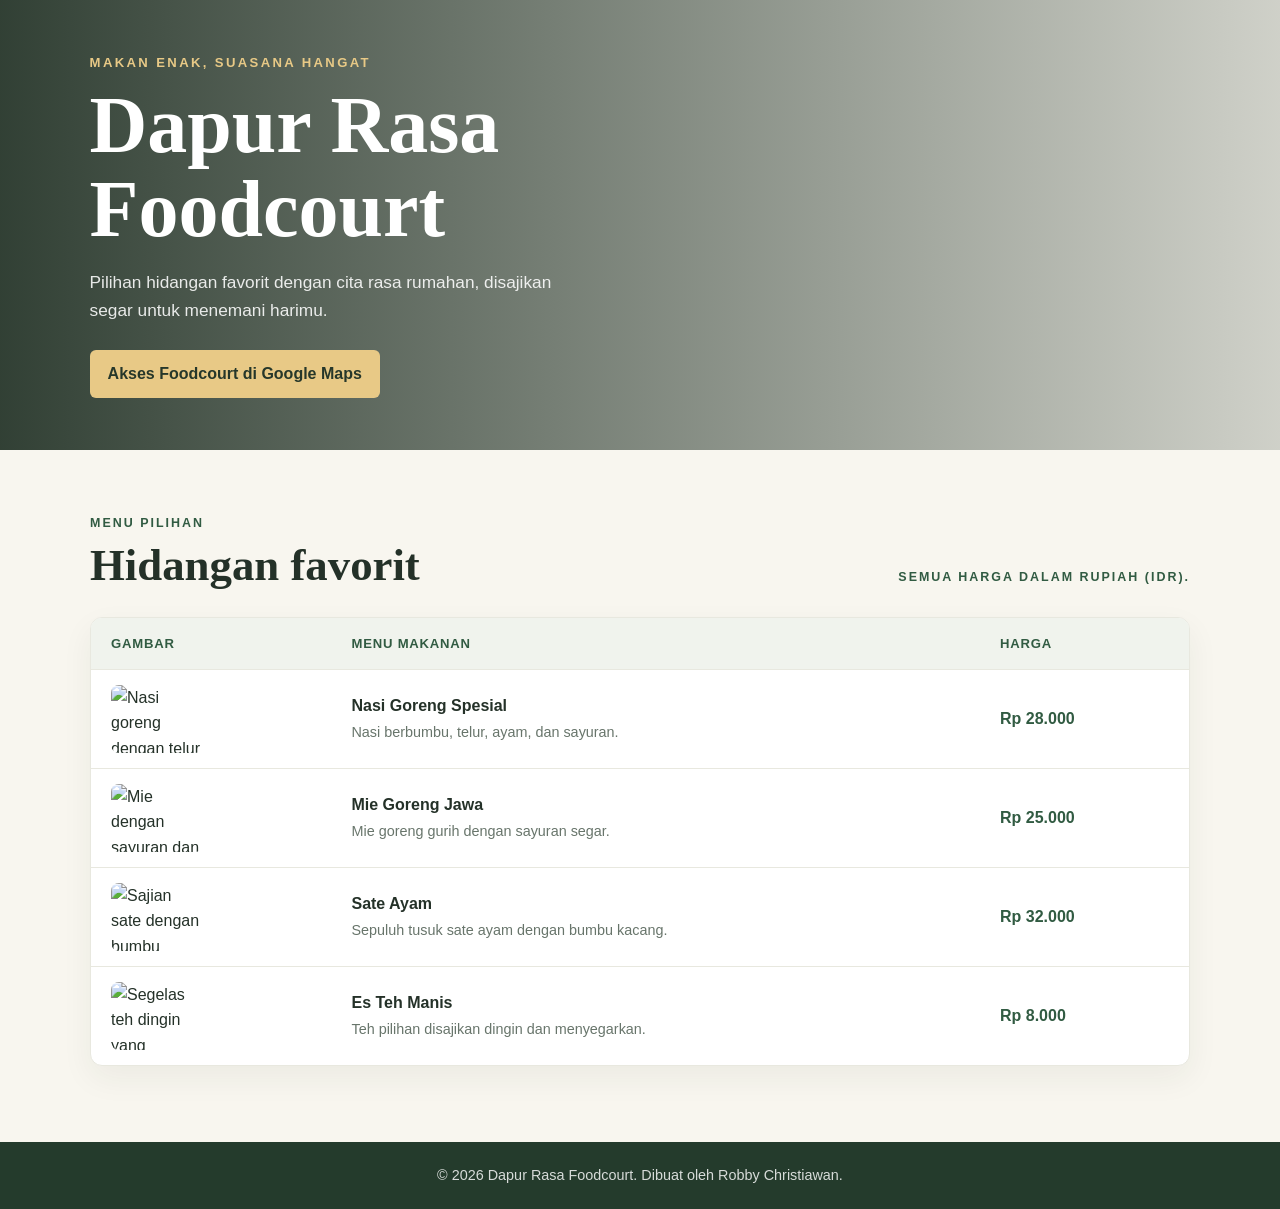
==== tugas1.html @ 1fea40bf "first commit" ====
<!DOCTYPE html>
<html lang="id">
<head>
  <meta charset="UTF-8">
  <meta name="viewport" content="width=device-width, initial-scale=1.0">
  <meta name="description" content="Jelajahi menu pilihan Dapur Rasa Foodcourt.">
  <title>Dapur Rasa Foodcourt</title>
  <style>
    :root {
      color-scheme: light;
      --ink: #243128;
      --muted: #68756b;
      --green: #315b42;
      --cream: #f8f6ef;
      --line: #e8e8df;
    }

    * {
      box-sizing: border-box;
    }

    body {
      margin: 0;
      background: var(--cream);
      color: var(--ink);
      font-family: "Segoe UI", Arial, sans-serif;
      line-height: 1.6;
    }

    .hero {
      min-height: 390px;
      display: grid;
      align-items: center;
      padding: 52px max(7vw, 24px);
      color: white;
      background:
        linear-gradient(90deg, rgba(22, 39, 27, .88), rgba(22, 39, 27, .18)),
        url("https://images.unsplash.com/photo-1547592180-85f173990554?auto=format&fit=crop&w=1800&q=85") center 52% / cover;
    }

    .hero-content {
      width: min(100%, 620px);
    }

    .eyebrow {
      margin: 0 0 10px;
      color: #e8c986;
      font-size: .82rem;
      font-weight: 700;
      letter-spacing: .18em;
      text-transform: uppercase;
    }

    h1 {
      margin: 0;
      font-family: Georgia, "Times New Roman", serif;
      font-size: clamp(2.7rem, 7vw, 5rem);
      line-height: 1.05;
    }

    .hero-content > p:not(.eyebrow) {
      max-width: 480px;
      margin: 18px 0 26px;
      color: rgba(255, 255, 255, .88);
      font-size: 1.08rem;
    }

    .location-link {
      display: inline-block;
      padding: 11px 18px;
      border-radius: 6px;
      background: #e8c986;
      color: #26372a;
      font-weight: 700;
      text-decoration: none;
      transition: background-color .2s ease, transform .2s ease;
    }

    .location-link:hover {
      background: #f3d99f;
      transform: translateY(-2px);
    }

    main {
      width: min(1100px, calc(100% - 40px));
      margin: 64px auto 76px;
    }

    .section-heading {
      display: flex;
      align-items: end;
      justify-content: space-between;
      gap: 20px;
      margin-bottom: 24px;
    }

    .section-heading p {
      margin: 0 0 5px;
      color: var(--green);
      font-size: .78rem;
      font-weight: 700;
      letter-spacing: .16em;
      text-transform: uppercase;
    }

    h2 {
      margin: 0;
      font-family: Georgia, "Times New Roman", serif;
      font-size: clamp(2rem, 4vw, 2.8rem);
      line-height: 1.2;
    }

    .section-note {
      margin: 0 0 4px;
      color: var(--muted);
      font-size: .92rem;
    }

    .table-wrap {
      overflow-x: auto;
      border: 1px solid var(--line);
      border-radius: 12px;
      background: white;
      box-shadow: 0 12px 32px rgba(36, 49, 40, .06);
    }

    table {
      width: 100%;
      border-collapse: collapse;
      text-align: left;
    }

    caption {
      padding: 0;
      clip: rect(0, 0, 0, 0);
      clip-path: inset(50%);
      height: 1px;
      overflow: hidden;
      position: absolute;
      white-space: nowrap;
      width: 1px;
    }

    th,
    td {
      padding: 15px 20px;
      border-bottom: 1px solid var(--line);
      vertical-align: middle;
    }

    thead th {
      background: #f0f3ed;
      color: var(--green);
      font-size: .82rem;
      letter-spacing: .06em;
      text-transform: uppercase;
    }

    tbody tr:last-child td {
      border-bottom: 0;
    }

    tbody tr:hover {
      background: #fcfcf8;
    }

    .menu-photo {
      display: block;
      width: 92px;
      height: 68px;
      border-radius: 8px;
      object-fit: cover;
    }

    .menu-name {
      display: block;
      font-weight: 700;
    }

    .menu-description {
      display: block;
      margin-top: 3px;
      color: var(--muted);
      font-size: .9rem;
    }

    .price {
      color: var(--green);
      font-weight: 700;
      white-space: nowrap;
    }

    footer {
      padding: 22px 20px;
      background: #243b2c;
      color: rgba(255, 255, 255, .82);
      text-align: center;
      font-size: .9rem;
    }

    footer p {
      margin: 0;
    }

    @media (max-width: 620px) {
      .hero {
        min-height: 360px;
      }

      main {
        width: min(100% - 28px, 1100px);
        margin: 46px auto 56px;
      }

      .section-heading {
        display: block;
      }

      .section-note {
        margin-top: 9px;
      }

      th,
      td {
        padding: 12px;
      }

      .menu-photo {
        width: 72px;
        height: 58px;
      }
    }
  </style>
</head>
<body>
  <header class="hero">
    <div class="hero-content">
      <p class="eyebrow">Makan enak, suasana hangat</p>
      <h1>Dapur Rasa<br>Foodcourt</h1>
      <p>Pilihan hidangan favorit dengan cita rasa rumahan, disajikan segar untuk menemani harimu.</p>
      <a class="location-link" href="https://www.google.com/maps/search/?api=1&amp;query=foodcourt+terdekat" target="_blank" rel="noopener noreferrer">
        Akses Foodcourt di Google Maps
      </a>
    </div>
  </header>

  <main id="menu">
    <section aria-labelledby="menu-title">
      <div class="section-heading">
        <div>
          <p>Menu pilihan</p>
          <h2 id="menu-title">Hidangan favorit</h2>
        </div>
        <p class="section-note">Semua harga dalam Rupiah (IDR).</p>
      </div>

      <div class="table-wrap">
        <table>
          <caption>Daftar menu makanan, deskripsi, dan harga Dapur Rasa Foodcourt</caption>
          <thead>
            <tr>
              <th scope="col">Gambar</th>
              <th scope="col">Menu makanan</th>
              <th scope="col">Harga</th>
            </tr>
          </thead>
          <tbody>
            <tr>
              <td>
                <img class="menu-photo" src="https://images.unsplash.com/photo-1603133872878-684f208fb84b?auto=format&amp;fit=crop&amp;w=240&amp;h=180&amp;q=80" alt="Nasi goreng dengan telur dan sayuran" loading="lazy">
              </td>
              <td>
                <span class="menu-name">Nasi Goreng Spesial</span>
                <span class="menu-description">Nasi berbumbu, telur, ayam, dan sayuran.</span>
              </td>
              <td class="price">Rp 28.000</td>
            </tr>
            <tr>
              <td>
                <img class="menu-photo" src="https://images.unsplash.com/photo-1585032226651-759b368d7246?auto=format&amp;fit=crop&amp;w=240&amp;h=180&amp;q=80" alt="Mie dengan sayuran dan taburan pelengkap" loading="lazy">
              </td>
              <td>
                <span class="menu-name">Mie Goreng Jawa</span>
                <span class="menu-description">Mie goreng gurih dengan sayuran segar.</span>
              </td>
              <td class="price">Rp 25.000</td>
            </tr>
            <tr>
              <td>
                <img class="menu-photo" src="https://images.unsplash.com/photo-1529563021893-cc83c992d75d?auto=format&amp;fit=crop&amp;w=240&amp;h=180&amp;q=80" alt="Sajian sate dengan bumbu kacang" loading="lazy">
              </td>
              <td>
                <span class="menu-name">Sate Ayam</span>
                <span class="menu-description">Sepuluh tusuk sate ayam dengan bumbu kacang.</span>
              </td>
              <td class="price">Rp 32.000</td>
            </tr>
            <tr>
              <td>
                <img class="menu-photo" src="https://images.unsplash.com/photo-1556679343-c7306c1976bc?auto=format&amp;fit=crop&amp;w=240&amp;h=180&amp;q=80" alt="Segelas teh dingin yang menyegarkan" loading="lazy">
              </td>
              <td>
                <span class="menu-name">Es Teh Manis</span>
                <span class="menu-description">Teh pilihan disajikan dingin dan menyegarkan.</span>
              </td>
              <td class="price">Rp 8.000</td>
            </tr>
          </tbody>
        </table>
      </div>
    </section>
  </main>

  <footer>
    <p>&copy; 2026 Dapur Rasa Foodcourt. Dibuat oleh Robby Christiawan.</p>
  </footer>
</body>
</html>
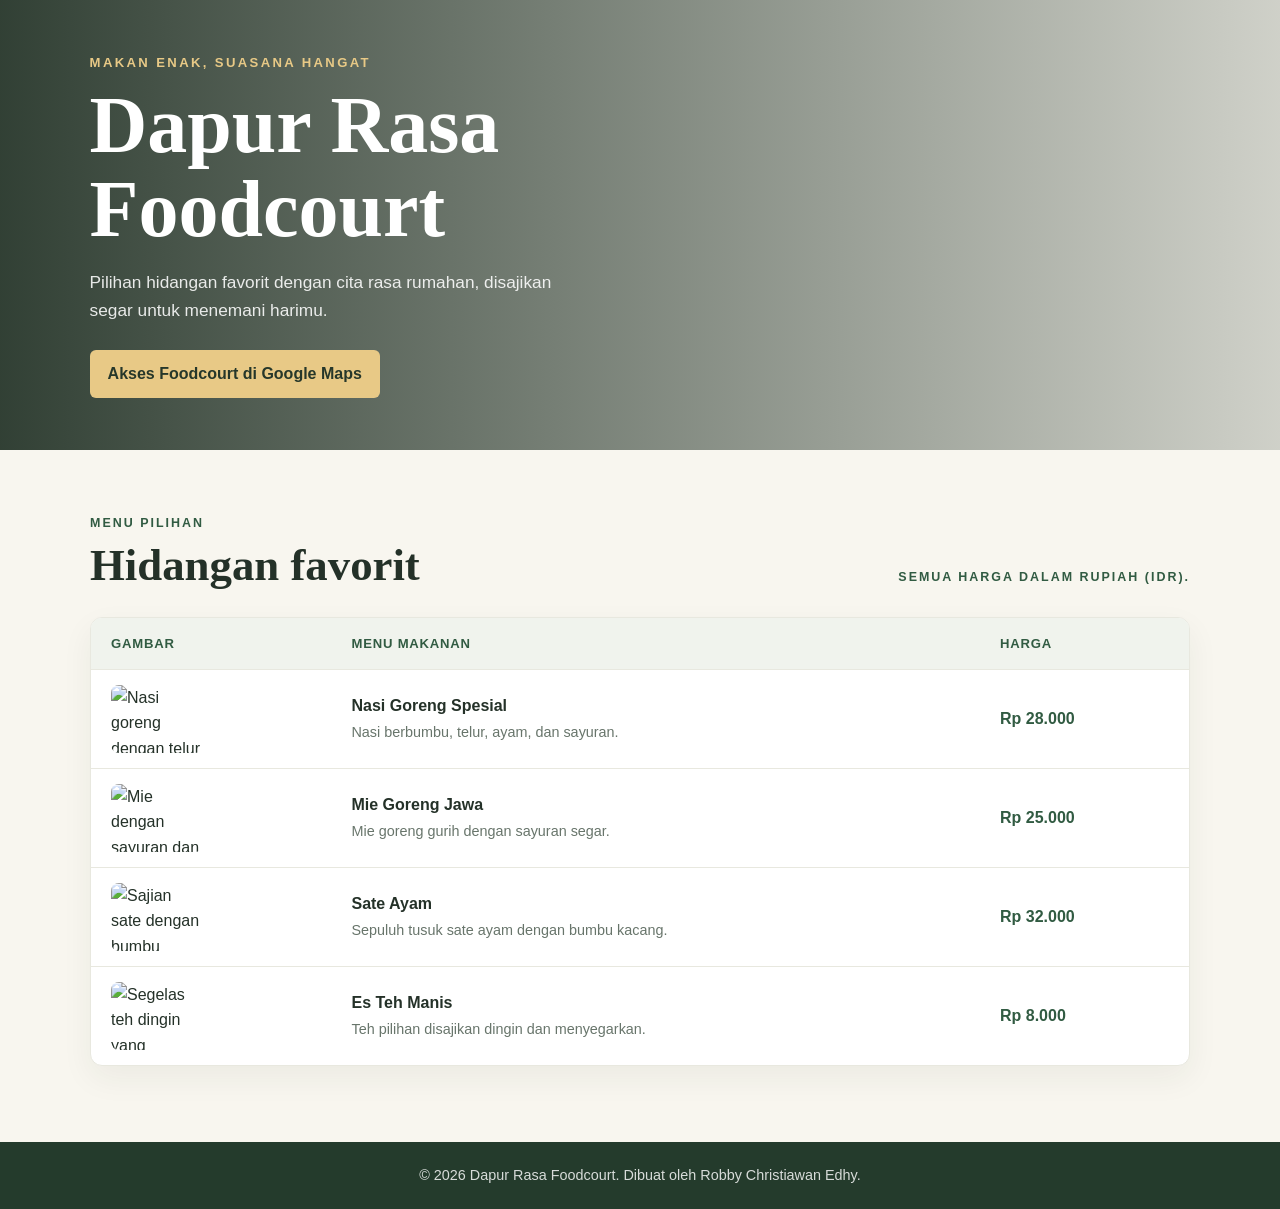
==== commit 68a333ae: "penggantian nama" ====
--- a/tugas1.html
+++ b/tugas1.html
@@ -312,7 +312,7 @@
   </main>
 
   <footer>
-    <p>&copy; 2026 Dapur Rasa Foodcourt. Dibuat oleh Robby Christiawan.</p>
+    <p>&copy; 2026 Dapur Rasa Foodcourt. Dibuat oleh Robby Christiawan Edhy.</p>
   </footer>
 </body>
 </html>
